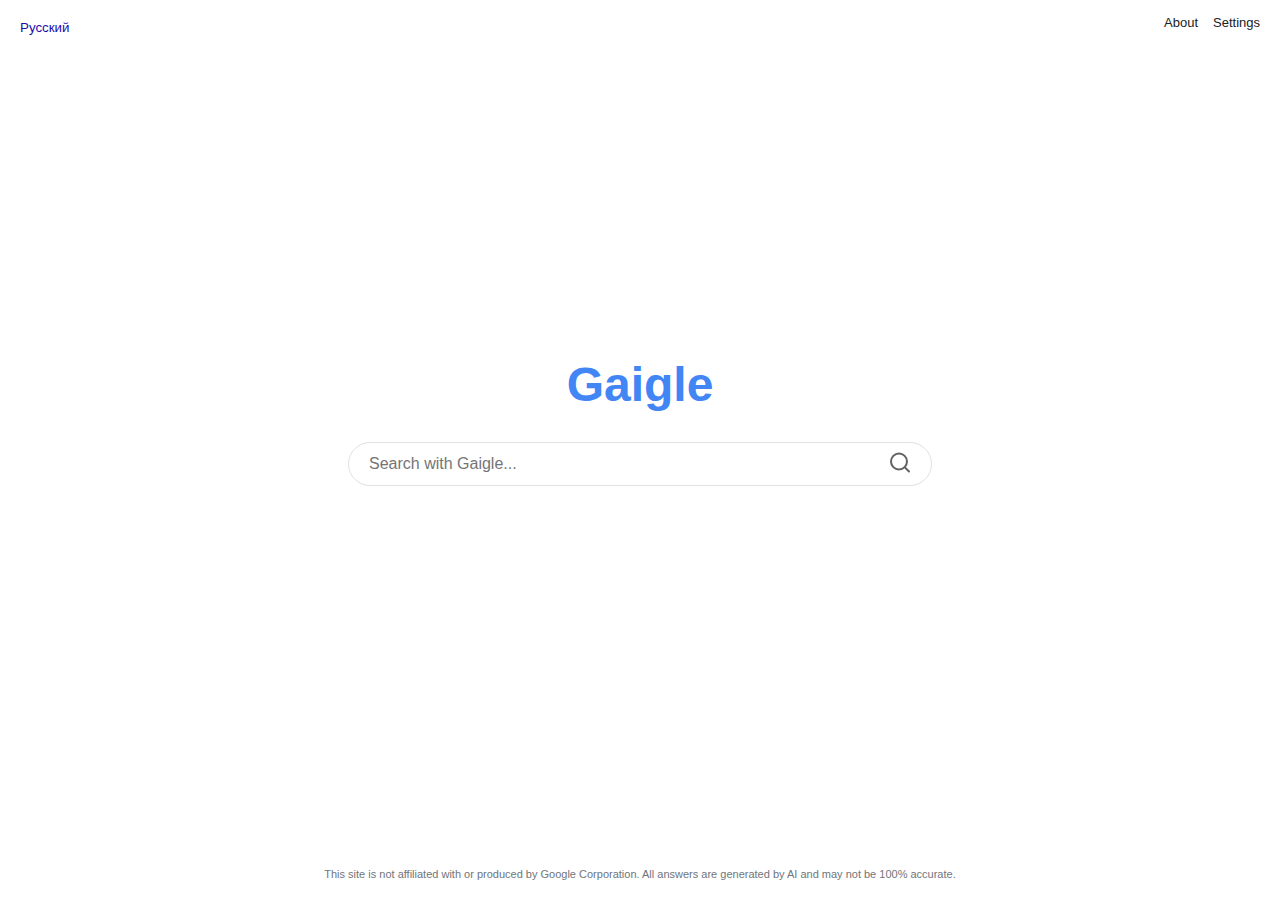
==== gaigle.html @ c4e7b73b "Update and rename SearchGPT.html to gaigle.html" ====
<!DOCTYPE html>
<html lang="en">
<head>
    <meta charset="UTF-8">
    <meta name="viewport" content="width=device-width, initial-scale=1.0">
    <title id="page-title">Gaigle - AI-Powered Search</title>
    <style>
        :root {
            --text-color: #202124;
            --bg-color: #ffffff;
            --search-border: #dfe1e5;
            --search-shadow: rgba(32,33,36,0.28);
            --button-bg: #f8f9fa;
            --button-border: #f8f9fa;
            --button-hover-border: #dadce0;
            --link-color: #1a0dab;
            --url-color: #202124;
            --description-color: #4d5156;
            --fast-answer-bg: #f8f9fa;
            --fast-answer-border: #4285F4;
            --footer-text: #70757a;
        }

        @media (prefers-color-scheme: dark) {
            :root {
                --text-color: #e8eaed;
                --bg-color: #202124;
                --search-border: #5f6368;
                --search-shadow: rgba(0,0,0,0.3);
                --button-bg: #303134;
                --button-border: #303134;
                --button-hover-border: #5f6368;
                --link-color: #8ab4f8;
                --url-color: #bdc1c6;
                --description-color: #9aa0a6;
                --fast-answer-bg: #303134;
                --fast-answer-border: #8ab4f8;
                --footer-text: #9aa0a6;
            }
        }

        body {
            font-family: Arial, sans-serif;
            margin: 0;
            padding: 0;
            color: var(--text-color);
            background-color: var(--bg-color);
            min-height: 100vh;
            display: flex;
            flex-direction: column;
        }
        
        .header {
            display: flex;
            justify-content: flex-end;
            padding: 15px 20px;
            align-items: center;
        }
        
        .header a {
            margin-left: 15px;
            text-decoration: none;
            color: var(--text-color);
            font-size: 13px;
        }
        
        .header a:hover {
            text-decoration: underline;
        }
        
        .main {
            display: flex;
            flex-direction: column;
            align-items: center;
            justify-content: center;
            flex: 1;
            padding: 20px;
            text-align: center;
        }
        
        .logo {
            margin-bottom: 30px;
            font-size: 48px;
            font-weight: bold;
            color: var(--fast-answer-border);
        }
        
        .search-container {
            width: 100%;
            max-width: 584px;
            position: relative;
            margin-bottom: 30px;
        }
        
        .search-box {
            width: 100%;
            padding: 12px 50px 12px 20px;
            border: 1px solid var(--search-border);
            border-radius: 24px;
            font-size: 16px;
            outline: none;
            color: var(--text-color);
            background-color: var(--bg-color);
            box-sizing: border-box;
        }
        
        .search-box:hover, .search-box:focus {
            box-shadow: 0 1px 6px var(--search-shadow);
            border-color: var(--search-border);
        }
        
        .search-button {
            position: absolute;
            right: 15px;
            top: 50%;
            transform: translateY(-50%);
            background: none;
            border: none;
            cursor: pointer;
            padding: 5px;
            color: var(--text-color);
            opacity: 0.7;
        }
        
        .search-button:hover {
            opacity: 1;
        }
        
        .results-container {
            width: 90%;
            max-width: 650px;
            margin-top: 20px;
            padding: 0 20px;
            text-align: left;
        }
        
        .result {
            margin-bottom: 25px;
        }
        
        .result-title {
            color: var(--link-color);
            text-decoration: none;
            font-size: 20px;
            margin-bottom: 5px;
            display: block;
        }
        
        .result-url {
            color: var(--url-color);
            font-size: 14px;
            margin-bottom: 5px;
        }
        
        .result-description {
            color: var(--description-color);
            font-size: 14px;
            line-height: 1.4;
        }
        
        .fast-answer {
            background-color: var(--fast-answer-bg);
            padding: 15px;
            border-radius: 8px;
            margin-bottom: 25px;
            border-left: 3px solid var(--fast-answer-border);
        }
        
        .fast-answer-title {
            font-weight: bold;
            margin-bottom: 8px;
        }
        
        .loading {
            display: none;
            text-align: center;
            margin: 20px 0;
        }
        
        .spinner {
            border: 4px solid rgba(0, 0, 0, 0.1);
            border-radius: 50%;
            border-top: 4px solid var(--fast-answer-border);
            width: 30px;
            height: 30px;
            animation: spin 1s linear infinite;
            margin: 0 auto;
        }
        
        @keyframes spin {
            0% { transform: rotate(0deg); }
            100% { transform: rotate(360deg); }
        }
        
        .language-switcher {
            position: absolute;
            top: 15px;
            left: 15px;
            font-size: 13px;
        }
        
        .language-switcher button {
            background: none;
            border: none;
            color: var(--link-color);
            cursor: pointer;
            padding: 5px;
        }
        
        .language-switcher button:hover {
            text-decoration: underline;
        }
        
        .load-more {
            text-align: center;
            margin: 30px 0;
        }
        
        .load-more-button {
            background-color: var(--button-bg);
            border: 1px solid var(--button-border);
            border-radius: 4px;
            color: var(--text-color);
            font-size: 14px;
            padding: 10px 16px;
            cursor: pointer;
        }
        
        .load-more-button:hover {
            box-shadow: 0 1px 1px rgba(0,0,0,0.1);
            border: 1px solid var(--button-hover-border);
        }
        
        .rate-limit-error {
            color: #d93025;
            text-align: center;
            margin: 20px 0;
            padding: 15px;
            border-radius: 8px;
            background-color: rgba(217, 48, 37, 0.1);
            display: none;
        }
        
        .footer {
            text-align: center;
            padding: 20px;
            font-size: 11px;
            color: var(--footer-text);
            margin-top: auto;
        }
        
        @media (max-width: 600px) {
            .logo {
                font-size: 36px;
            }
            
            .search-container {
                width: 95%;
            }
            
            .results-container {
                width: 95%;
                padding: 0 10px;
            }
        }
    </style>
</head>
<body>
    <div class="language-switcher" id="language-switcher">
        <!-- Will be filled by JavaScript -->
    </div>
    
    <div class="header">
        <a href="#" id="about-link">About</a>
        <a href="#" id="settings-link">Settings</a>
    </div>
    
    <div class="main" id="main-content">
        <div class="logo" id="logo">Gaigle</div>
        
        <div class="search-container">
            <input type="text" class="search-box" id="search-input" placeholder="Search with Gaigle..." autocomplete="off">
            <button class="search-button" id="search-icon-button" aria-label="Search">
                <svg xmlns="http://www.w3.org/2000/svg" width="24" height="24" viewBox="0 0 24 24" fill="none" stroke="currentColor" stroke-width="2" stroke-linecap="round" stroke-linejoin="round">
                    <circle cx="11" cy="11" r="8"></circle>
                    <line x1="21" y1="21" x2="16.65" y2="16.65"></line>
                </svg>
            </button>
        </div>
        
        <div class="rate-limit-error" id="rate-limit-error"></div>
        
        <div class="loading" id="loading">
            <div class="spinner"></div>
            <p id="loading-text">Searching with AI...</p>
        </div>
        
        <div class="results-container" id="results-container"></div>
        
        <div class="load-more" id="load-more-container" style="display: none;">
            <button class="load-more-button" id="load-more-button">More</button>
        </div>
    </div>
    
    <div class="footer" id="disclaimer">
        This site is not affiliated with or produced by Google Corporation. All answers are generated by AI and may not be 100% accurate.
    </div>
    
    <script>
        // Localization strings
        const translations = {
            en: {
                pageTitle: "Gaigle - AI-Powered Search",
                searchPlaceholder: "Search with Gaigle...",
                aboutLink: "About",
                settingsLink: "Settings",
                loadingText: "Searching with AI...",
                quickAnswer: "Quick Answer",
                noResults: "No results found. Try a different search.",
                errorMessage: "An error occurred while searching. Please try again.",
                switchToRussian: "Русский",
                switchToEnglish: "English",
                loadMore: "More",
                rateLimitWarning: "Too many requests! Please wait 15 seconds before searching again.",
                rateLimitSlowdown: "Too many requests! You can now make 1 request every 3 seconds.",
                disclaimer: "This site is not affiliated with or produced by Google Corporation. All answers are generated by AI and may not be 100% accurate."
            },
            ru: {
                pageTitle: "Gaigle - Поиск с ИИ",
                searchPlaceholder: "Поиск с помощью Gaigle...",
                aboutLink: "О сервисе",
                settingsLink: "Настройки",
                loadingText: "Ищем с помощью ИИ...",
                quickAnswer: "Быстрый ответ",
                noResults: "Ничего не найдено. Попробуйте другой запрос.",
                errorMessage: "Произошла ошибка при поиске. Пожалуйста, попробуйте ещё раз.",
                switchToRussian: "Русский",
                switchToEnglish: "English",
                loadMore: "Ещё",
                rateLimitWarning: "Слишком много запросов! Пожалуйста, подождите 15 секунд перед новым поиском.",
                rateLimitSlowdown: "Слишком много запросов! Теперь вы можете делать 1 запрос каждые 3 секунды.",
                disclaimer: "Данный сайт никак не связан с корпорацией Google, и не производится ей. Все ответы делаются нейросетью и не могут быть верны на 100%."
            }
        };
        
        // Countries where Russian should be default
        const russianSpeakingCountries = ['RU', 'BY', 'UA', 'KZ'];
        
        // Rate limiting variables
        let requestCount = 0;
        let lastRequestTime = 0;
        let rateLimitActive = false;
        let rateLimitSlowdown = false;
        let currentQuery = '';
        
        document.addEventListener('DOMContentLoaded', function() {
            // Initialize language
            initLanguage();
            
            const searchInput = document.getElementById('search-input');
            const searchButton = document.getElementById('search-icon-button');
            const resultsContainer = document.getElementById('results-container');
            const loadingElement = document.getElementById('loading');
            const rateLimitError = document.getElementById('rate-limit-error');
            const loadMoreButton = document.getElementById('load-more-button');
            const loadMoreContainer = document.getElementById('load-more-container');
            const mainContent = document.getElementById('main-content');
            
            // Handle search when button is clicked
            searchButton.addEventListener('click', performSearch);
            
            // Handle search when Enter key is pressed
            searchInput.addEventListener('keypress', function(e) {
                if (e.key === 'Enter') {
                    performSearch();
                }
            });
            
            // Handle load more button
            loadMoreButton.addEventListener('click', function() {
                performSearch(currentQuery, true);
            });
            
            function initLanguage() {
                // Check for existing language cookie
                const langCookie = getCookie('lang');
                
                if (langCookie && (langCookie === 'en' || langCookie === 'ru')) {
                    // Use language from cookie
                    setLanguage(langCookie);
                } else {
                    // Detect language based on IP
                    detectLanguageByIP();
                }
            }
            
            function detectLanguageByIP() {
                // In a real implementation, you would make an API call to detect country by IP
                // For this example, we'll use a free API (ipapi.co)
                
                fetch('https://ipapi.co/json/')
                    .then(response => response.json())
                    .then(data => {
                        const countryCode = data.country;
                        const defaultLang = russianSpeakingCountries.includes(countryCode) ? 'ru' : 'en';
                        setLanguage(defaultLang);
                        setCookie('lang', defaultLang, 3); // Set cookie for 3 days
                    })
                    .catch(() => {
                        // If IP detection fails, default to English
                        setLanguage('en');
                        setCookie('lang', 'en', 3); // Set cookie for 3 days
                    });
            }
            
            function setLanguage(lang) {
                // Update all translatable elements
                document.getElementById('page-title').textContent = translations[lang].pageTitle;
                document.getElementById('search-input').placeholder = translations[lang].searchPlaceholder;
                document.getElementById('about-link').textContent = translations[lang].aboutLink;
                document.getElementById('settings-link').textContent = translations[lang].settingsLink;
                document.getElementById('loading-text').textContent = translations[lang].loadingText;
                document.getElementById('load-more-button').textContent = translations[lang].loadMore;
                document.getElementById('disclaimer').textContent = translations[lang].disclaimer;
                
                // Update language switcher
                const languageSwitcher = document.getElementById('language-switcher');
                languageSwitcher.innerHTML = lang === 'en' 
                    ? `<button onclick="switchLanguage('ru')">${translations.en.switchToRussian}</button>`
                    : `<button onclick="switchLanguage('en')">${translations.ru.switchToEnglish}</button>`;
            }
            
            function performSearch(query, isLoadMore = false) {
                if (!isLoadMore) {
                    query = searchInput.value.trim();
                    currentQuery = query;
                    
                    if (query === '') {
                        return;
                    }
                }
                
                // Check rate limiting
                const now = Date.now();
                const timeSinceLastRequest = (now - lastRequestTime) / 1000;
                
                if (rateLimitActive && timeSinceLastRequest < 15) {
                    const lang = getCookie('lang') || 'en';
                    rateLimitError.textContent = translations[lang].rateLimitWarning;
                    rateLimitError.style.display = 'block';
                    return;
                }
                
                if (rateLimitSlowdown && timeSinceLastRequest < 3) {
                    const lang = getCookie('lang') || 'en';
                    rateLimitError.textContent = translations[lang].rateLimitSlowdown;
                    rateLimitError.style.display = 'block';
                    return;
                }
                
                // Update rate limiting counters
                requestCount++;
                lastRequestTime = now;
                
                if (requestCount >= 5 && timeSinceLastRequest < 10) {
                    if (requestCount >= 10) {
                        rateLimitActive = true;
                        setTimeout(() => {
                            rateLimitActive = false;
                            requestCount = 0;
                        }, 15000);
                    } else {
                        rateLimitSlowdown = true;
                        setTimeout(() => {
                            rateLimitSlowdown = false;
                            requestCount = 0;
                        }, 10000);
                    }
                }
                
                // Hide rate limit error if shown
                rateLimitError.style.display = 'none';
                
                // Clear previous results if not loading more
                if (!isLoadMore) {
                    resultsContainer.innerHTML = '';
                    loadMoreContainer.style.display = 'none';
                }
                
                // Show loading indicator
                loadingElement.style.display = 'block';
                
                // Get current language
                const lang = getCookie('lang') || 'en';
                
                // Prepare the API request with language-specific prompt
                const apiUrl = 'http://api.onlysq.ru/ai/v2';
                const requestData = {
                    model: "searchgpt",
                    request: {
                        messages: [{
                            role: "user",
                            content: lang === 'ru' 
                                ? `считай что ты google, ищи информацию как он, дай 5 ответов на запрос "${query}" ссылкой на искомый ресурс и его название и описание. также попытайся в первой строчке ответить на вопрос быстрым ответом без захода на сайт. напиши так, каждый найденный ресурс сначала с пустой строчкой, потом уже следующий ресурс: 
                                    1=Название сайта
                                    2=Ссылка
                                    3=Описание сайта
                                    а быстрые ответы просто в самом вверху так:
                                    fast=ответ`
                                : `consider that you are google, search for information like it does, give 5 answers to the query "${query}" with a link to the resource, its name and description. also try to answer the question in the first line with a quick answer without visiting the site. write it like this, each found resource first with an empty line, then the next resource:
                                    1=Site name
                                    2=Link
                                    3=Site description
                                    and quick answers just at the very top like:
                                    fast=answer`
                        }]
                    }
                };
                
                // Make the API request
                fetch(apiUrl, {
                    method: 'POST',
                    headers: {
                        'Content-Type': 'application/json',
                    },
                    body: JSON.stringify(requestData)
                })
                .then(response => response.json())
                .then(data => {
                    // Hide loading indicator
                    loadingElement.style.display = 'none';
                    
                    // Process the response
                    if (data.answer) {
                        displayResults(data.answer, lang, isLoadMore);
                    } else {
                        resultsContainer.innerHTML = `<p>${translations[lang].noResults}</p>`;
                    }
                })
                .catch(error => {
                    console.error('Error:', error);
                    loadingElement.style.display = 'none';
                    resultsContainer.innerHTML = `<p>${translations[lang].errorMessage}</p>`;
                });
            }
            
            function displayResults(answer, lang, isLoadMore = false) {
                // Parse the response
                const lines = answer.split('\n');
                let currentResult = {};
                let results = [];
                let fastAnswer = '';
                
                // Check for fast answer (only on first load)
                if (!isLoadMore && lines[0].startsWith('fast=')) {
                    fastAnswer = lines[0].substring(5);
                }
                
                // Parse the results
                for (let i = 0; i < lines.length; i++) {
                    const line = lines[i].trim();
                    
                    if (line.startsWith('1=')) {
                        currentResult.title = line.substring(2);
                    } else if (line.startsWith('2=')) {
                        // Fix URL format if it contains markdown-style links
                        let url = line.substring(2);
                        url = url.replace(/\[.*?\]\((.*?)\)/g, '$1'); // Remove markdown links
                        currentResult.url = url;
                    } else if (line.startsWith('3=')) {
                        currentResult.description = line.substring(2);
                        results.push(currentResult);
                        currentResult = {};
                    }
                }
                
                // Display fast answer if available (only on first load)
                if (!isLoadMore && fastAnswer) {
                    const fastAnswerElement = document.createElement('div');
                    fastAnswerElement.className = 'fast-answer';
                    fastAnswerElement.innerHTML = `
                        <div class="fast-answer-title">${translations[lang].quickAnswer}</div>
                        <div>${fastAnswer}</div>
                    `;
                    resultsContainer.appendChild(fastAnswerElement);
                }
                
                // Display search results
                if (results.length > 0) {
                    results.forEach(result => {
                        const resultElement = document.createElement('div');
                        resultElement.className = 'result';
                        
                        // Create a proper URL if it doesn't start with http
                        let displayUrl = result.url;
                        if (!displayUrl.startsWith('http')) {
                            displayUrl = 'https://' + displayUrl;
                        }
                        
                        // Ensure URL is clean and clickable
                        displayUrl = displayUrl.replace(/[<>]/g, '');
                        
                        resultElement.innerHTML = `
                            <a href="${displayUrl}" class="result-title" target="_blank" rel="noopener noreferrer">${result.title || displayUrl}</a>
                            <div class="result-url">${displayUrl}</div>
                            <div class="result-description">${result.description}</div>
                        `;
                        
                        resultsContainer.appendChild(resultElement);
                    });
                    
                    // Show load more button
                    loadMoreContainer.style.display = 'block';
                    
                    // Scroll to results if we're not loading more
                    if (!isLoadMore) {
                        resultsContainer.scrollIntoView({ behavior: 'smooth' });
                    }
                } else if (!isLoadMore) {
                    resultsContainer.innerHTML = `<p>${translations[lang].noResults}</p>`;
                    loadMoreContainer.style.display = 'none';
                }
            }
            
            // Cookie functions
            function setCookie(name, value, days) {
                let expires = "";
                if (days) {
                    const date = new Date();
                    date.setTime(date.getTime() + (days * 24 * 60 * 60 * 1000));
                    expires = "; expires=" + date.toUTCString();
                }
                document.cookie = name + "=" + (value || "") + expires + "; path=/";
            }
            
            function getCookie(name) {
                const nameEQ = name + "=";
                const ca = document.cookie.split(';');
                for (let i = 0; i < ca.length; i++) {
                    let c = ca[i];
                    while (c.charAt(0) === ' ') c = c.substring(1, c.length);
                    if (c.indexOf(nameEQ) === 0) return c.substring(nameEQ.length, c.length);
                }
                return null;
            }
        });
        
        // Global function to switch language
        function switchLanguage(lang) {
            document.cookie = `lang=${lang}; max-age=${3 * 24 * 60 * 60}; path=/`; // 3 days
            window.location.reload();
        }
    </script>
</body>
</html>
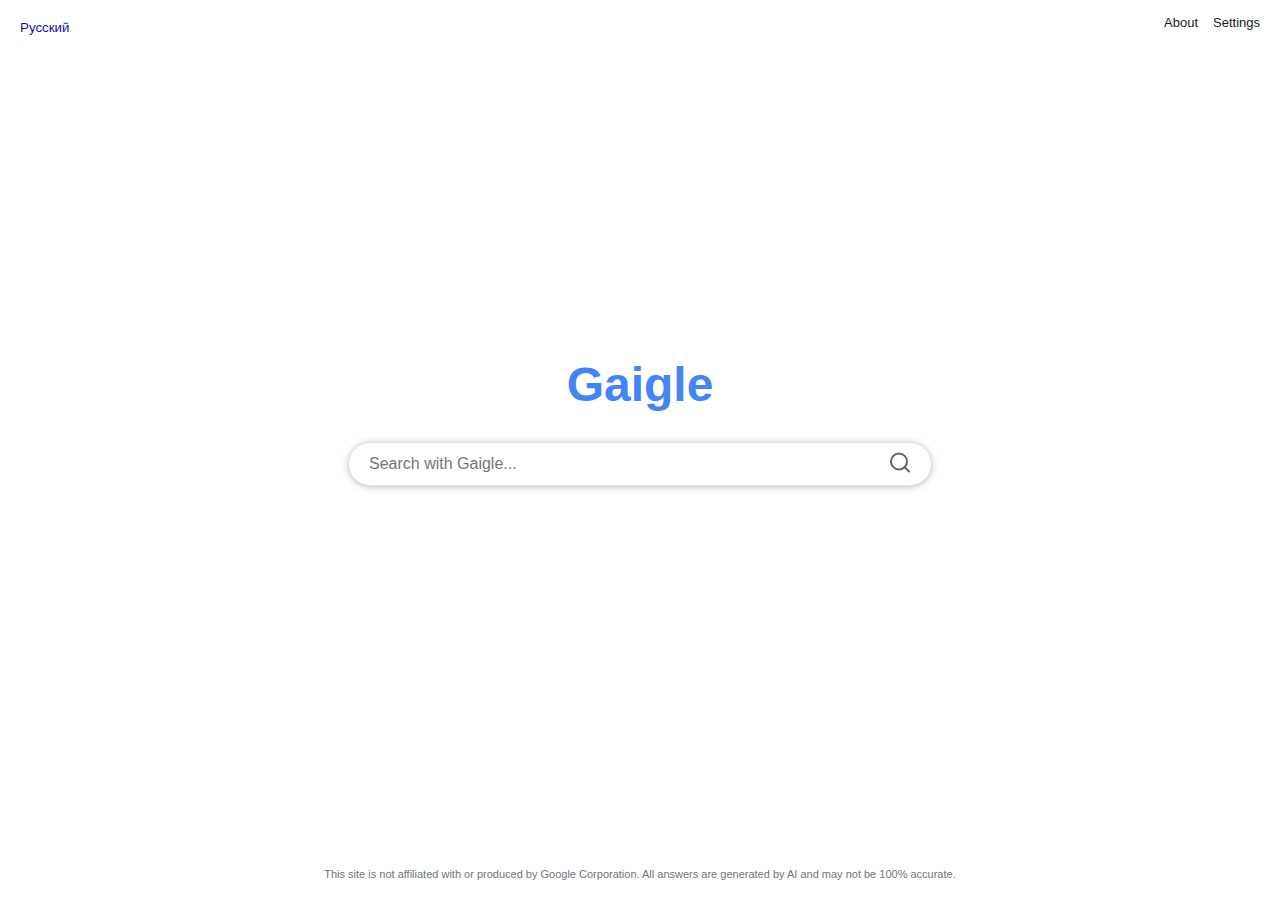
==== commit 0dc8e712: "Update gaigle.html" ====
--- a/gaigle.html
+++ b/gaigle.html
@@ -4,6 +4,7 @@
     <meta charset="UTF-8">
     <meta name="viewport" content="width=device-width, initial-scale=1.0">
     <title id="page-title">Gaigle - AI-Powered Search</title>
+    <link rel="icon" href="icon.png" type="image/png">
     <style>
         :root {
             --text-color: #202124;
@@ -85,6 +86,11 @@
             color: var(--fast-answer-border);
         }
         
+        .logo img {
+            height: 50px;
+            margin-right: 15px;
+        }
+        
         .search-container {
             width: 100%;
             max-width: 584px;
@@ -136,6 +142,19 @@
         
         .result {
             margin-bottom: 25px;
+            display: flex;
+            align-items: flex-start;
+        }
+        
+        .result-icon {
+            width: 16px;
+            height: 16px;
+            margin-right: 10px;
+            margin-top: 3px;
+        }
+        
+        .result-content {
+            flex: 1;
         }
         
         .result-title {
@@ -164,11 +183,58 @@
             border-radius: 8px;
             margin-bottom: 25px;
             border-left: 3px solid var(--fast-answer-border);
+            position: relative;
         }
         
         .fast-answer-title {
             font-weight: bold;
             margin-bottom: 8px;
+        }
+        
+        .fast-answer-actions {
+            margin-top: 10px;
+            display: flex;
+            gap: 10px;
+        }
+        
+        .fast-answer-button {
+            background-color: var(--button-bg);
+            border: 1px solid var(--button-border);
+            border-radius: 4px;
+            color: var(--text-color);
+            font-size: 12px;
+            padding: 5px 10px;
+            cursor: pointer;
+        }
+        
+        .fast-answer-button:hover {
+            box-shadow: 0 1px 1px rgba(0,0,0,0.1);
+            border: 1px solid var(--button-hover-border);
+        }
+        
+        .fast-answer-input-container {
+            display: flex;
+            gap: 10px;
+            margin-top: 10px;
+        }
+        
+        .fast-answer-input {
+            flex: 1;
+            padding: 8px;
+            border: 1px solid var(--search-border);
+            border-radius: 4px;
+            font-size: 14px;
+            box-sizing: border-box;
+        }
+        
+        .fast-answer-submit {
+            background-color: var(--button-bg);
+            border: 1px solid var(--button-border);
+            border-radius: 4px;
+            color: var(--text-color);
+            font-size: 12px;
+            padding: 0 10px;
+            cursor: pointer;
         }
         
         .loading {
@@ -271,7 +337,7 @@
     </div>
     
     <div class="header">
-        <a href="#" id="about-link">About</a>
+        <a href="https://gaigle.ru/about" id="about-link">About</a>
         <a href="#" id="settings-link">Settings</a>
     </div>
     
@@ -279,7 +345,7 @@
         <div class="logo" id="logo">Gaigle</div>
         
         <div class="search-container">
-            <input type="text" class="search-box" id="search-input" placeholder="Search with Gaigle..." autocomplete="off">
+            <input type="text" class="search-box" id="search-input" placeholder="Search with Gaigle..." autocomplete="off" autofocus>
             <button class="search-button" id="search-icon-button" aria-label="Search">
                 <svg xmlns="http://www.w3.org/2000/svg" width="24" height="24" viewBox="0 0 24 24" fill="none" stroke="currentColor" stroke-width="2" stroke-linecap="round" stroke-linejoin="round">
                     <circle cx="11" cy="11" r="8"></circle>
@@ -321,6 +387,8 @@
                 switchToRussian: "Русский",
                 switchToEnglish: "English",
                 loadMore: "More",
+                makeLonger: "Make longer",
+                customPrompt: "Ask follow-up...",
                 rateLimitWarning: "Too many requests! Please wait 15 seconds before searching again.",
                 rateLimitSlowdown: "Too many requests! You can now make 1 request every 3 seconds.",
                 disclaimer: "This site is not affiliated with or produced by Google Corporation. All answers are generated by AI and may not be 100% accurate."
@@ -337,6 +405,8 @@
                 switchToRussian: "Русский",
                 switchToEnglish: "English",
                 loadMore: "Ещё",
+                makeLonger: "Длиннее",
+                customPrompt: "Уточняющий вопрос...",
                 rateLimitWarning: "Слишком много запросов! Пожалуйста, подождите 15 секунд перед новым поиском.",
                 rateLimitSlowdown: "Слишком много запросов! Теперь вы можете делать 1 запрос каждые 3 секунды.",
                 disclaimer: "Данный сайт никак не связан с корпорацией Google, и не производится ей. Все ответы делаются нейросетью и не могут быть верны на 100%."
@@ -352,6 +422,7 @@
         let rateLimitActive = false;
         let rateLimitSlowdown = false;
         let currentQuery = '';
+        let currentFastAnswer = '';
         
         document.addEventListener('DOMContentLoaded', function() {
             // Initialize language
@@ -430,8 +501,8 @@
                     : `<button onclick="switchLanguage('en')">${translations.ru.switchToEnglish}</button>`;
             }
             
-            function performSearch(query, isLoadMore = false) {
-                if (!isLoadMore) {
+            function performSearch(query, isLoadMore = false, customPrompt = '') {
+                if (!isLoadMore && !customPrompt) {
                     query = searchInput.value.trim();
                     currentQuery = query;
                     
@@ -481,8 +552,8 @@
                 // Hide rate limit error if shown
                 rateLimitError.style.display = 'none';
                 
-                // Clear previous results if not loading more
-                if (!isLoadMore) {
+                // Clear previous results if not loading more and not custom prompt
+                if (!isLoadMore && !customPrompt) {
                     resultsContainer.innerHTML = '';
                     loadMoreContainer.style.display = 'none';
                 }
@@ -495,24 +566,38 @@
                 
                 // Prepare the API request with language-specific prompt
                 const apiUrl = 'http://api.onlysq.ru/ai/v2';
+                let prompt;
+                
+                if (customPrompt === 'make_longer') {
+                    prompt = lang === 'ru' 
+                        ? `Исходный запрос: ${currentQuery}\nПредыдущий ответ: ${currentFastAnswer}\nСделай ответ более подробным и развернутым.`
+                        : `Original query: ${currentQuery}\nPrevious answer: ${currentFastAnswer}\nMake the answer more detailed and comprehensive.`;
+                } else if (customPrompt) {
+                    prompt = lang === 'ru' 
+                        ? `Исходный запрос: ${currentQuery}\nПредыдущий ответ: ${currentFastAnswer}\nДополнительный вопрос: ${customPrompt}`
+                        : `Original query: ${currentQuery}\nPrevious answer: ${currentFastAnswer}\nFollow-up question: ${customPrompt}`;
+                } else {
+                    prompt = lang === 'ru' 
+                        ? `считай что ты google, ищи информацию как он, дай 5 ответов на запрос "${query}" ссылкой на искомый ресурс и его название и описание. также попытайся в первой строчке ответить на вопрос быстрым ответом без захода на сайт. напиши так, каждый найденный ресурс сначала с пустой строчкой, потом уже следующий ресурс: 
+                                1=Название сайта
+                                2=Ссылка
+                                3=Описание сайта
+                                а быстрые ответы просто в самом вверху так:
+                                fast=ответ`
+                        : `consider that you are google, search for information like it does, give 5 answers to the query "${query}" with a link to the resource, its name and description. also try to answer the question in the first line with a quick answer without visiting the site. write it like this, each found resource first with an empty line, then the next resource:
+                                1=Site name
+                                2=Link
+                                3=Site description
+                                and quick answers just at the very top like:
+                                fast=answer`;
+                }
+                
                 const requestData = {
                     model: "searchgpt",
                     request: {
                         messages: [{
                             role: "user",
-                            content: lang === 'ru' 
-                                ? `считай что ты google, ищи информацию как он, дай 5 ответов на запрос "${query}" ссылкой на искомый ресурс и его название и описание. также попытайся в первой строчке ответить на вопрос быстрым ответом без захода на сайт. напиши так, каждый найденный ресурс сначала с пустой строчкой, потом уже следующий ресурс: 
-                                    1=Название сайта
-                                    2=Ссылка
-                                    3=Описание сайта
-                                    а быстрые ответы просто в самом вверху так:
-                                    fast=ответ`
-                                : `consider that you are google, search for information like it does, give 5 answers to the query "${query}" with a link to the resource, its name and description. also try to answer the question in the first line with a quick answer without visiting the site. write it like this, each found resource first with an empty line, then the next resource:
-                                    1=Site name
-                                    2=Link
-                                    3=Site description
-                                    and quick answers just at the very top like:
-                                    fast=answer`
+                            content: prompt
                         }]
                     }
                 };
@@ -532,7 +617,16 @@
                     
                     // Process the response
                     if (data.answer) {
-                        displayResults(data.answer, lang, isLoadMore);
+                        if (customPrompt) {
+                            // For custom prompts, update the fast answer
+                            currentFastAnswer = data.answer;
+                            const newAnswerElement = document.createElement('div');
+                            newAnswerElement.className = 'fast-answer';
+                            createFastAnswerElement(newAnswerElement, data.answer, lang);
+                            resultsContainer.prepend(newAnswerElement);
+                        } else {
+                            displayResults(data.answer, lang, isLoadMore);
+                        }
                     } else {
                         resultsContainer.innerHTML = `<p>${translations[lang].noResults}</p>`;
                     }
@@ -544,6 +638,40 @@
                 });
             }
             
+            function createFastAnswerElement(element, answer, lang) {
+                const promptInputId = 'fast-answer-prompt-' + Date.now();
+                
+                element.innerHTML = `
+                    <div class="fast-answer-title">${translations[lang].quickAnswer}</div>
+                    <div>${answer}</div>
+                    <div class="fast-answer-actions">
+                        <button class="fast-answer-button" onclick="performSearch('', false, 'make_longer')">
+                            ${translations[lang].makeLonger}
+                        </button>
+                    </div>
+                    <div class="fast-answer-input-container">
+                        <input type="text" class="fast-answer-input" id="${promptInputId}" placeholder="${translations[lang].customPrompt}">
+                        <button class="fast-answer-submit" onclick="
+                            const input = document.getElementById('${promptInputId}');
+                            const prompt = input.value.trim();
+                            if (prompt) {
+                                performSearch('', false, prompt);
+                            }
+                        ">→</button>
+                    </div>
+                `;
+                
+                // Add event listener for custom prompt input
+                document.getElementById(promptInputId).addEventListener('keypress', function(e) {
+                    if (e.key === 'Enter') {
+                        const prompt = this.value.trim();
+                        if (prompt) {
+                            performSearch('', false, prompt);
+                        }
+                    }
+                });
+            }
+            
             function displayResults(answer, lang, isLoadMore = false) {
                 // Parse the response
                 const lines = answer.split('\n');
@@ -554,6 +682,7 @@
                 // Check for fast answer (only on first load)
                 if (!isLoadMore && lines[0].startsWith('fast=')) {
                     fastAnswer = lines[0].substring(5);
+                    currentFastAnswer = fastAnswer;
                 }
                 
                 // Parse the results
@@ -578,10 +707,7 @@
                 if (!isLoadMore && fastAnswer) {
                     const fastAnswerElement = document.createElement('div');
                     fastAnswerElement.className = 'fast-answer';
-                    fastAnswerElement.innerHTML = `
-                        <div class="fast-answer-title">${translations[lang].quickAnswer}</div>
-                        <div>${fastAnswer}</div>
-                    `;
+                    createFastAnswerElement(fastAnswerElement, fastAnswer, lang);
                     resultsContainer.appendChild(fastAnswerElement);
                 }
                 
@@ -600,10 +726,21 @@
                         // Ensure URL is clean and clickable
                         displayUrl = displayUrl.replace(/[<>]/g, '');
                         
+                        // Get domain for favicon
+                        let domain;
+                        try {
+                            domain = new URL(displayUrl).hostname.replace('www.', '');
+                        } catch {
+                            domain = displayUrl.split('/')[0];
+                        }
+                        
                         resultElement.innerHTML = `
-                            <a href="${displayUrl}" class="result-title" target="_blank" rel="noopener noreferrer">${result.title || displayUrl}</a>
-                            <div class="result-url">${displayUrl}</div>
-                            <div class="result-description">${result.description}</div>
+                            <img class="result-icon" src="https://www.google.com/s2/favicons?domain=${domain}" alt="${domain} icon">
+                            <div class="result-content">
+                                <a href="${displayUrl}" class="result-title" target="_blank" rel="noopener noreferrer">${result.title || displayUrl}</a>
+                                <div class="result-url">${displayUrl}</div>
+                                <div class="result-description">${result.description}</div>
+                            </div>
                         `;
                         
                         resultsContainer.appendChild(resultElement);
@@ -643,6 +780,9 @@
                 }
                 return null;
             }
+            
+            // Make performSearch available globally
+            window.performSearch = performSearch;
         });
         
         // Global function to switch language
